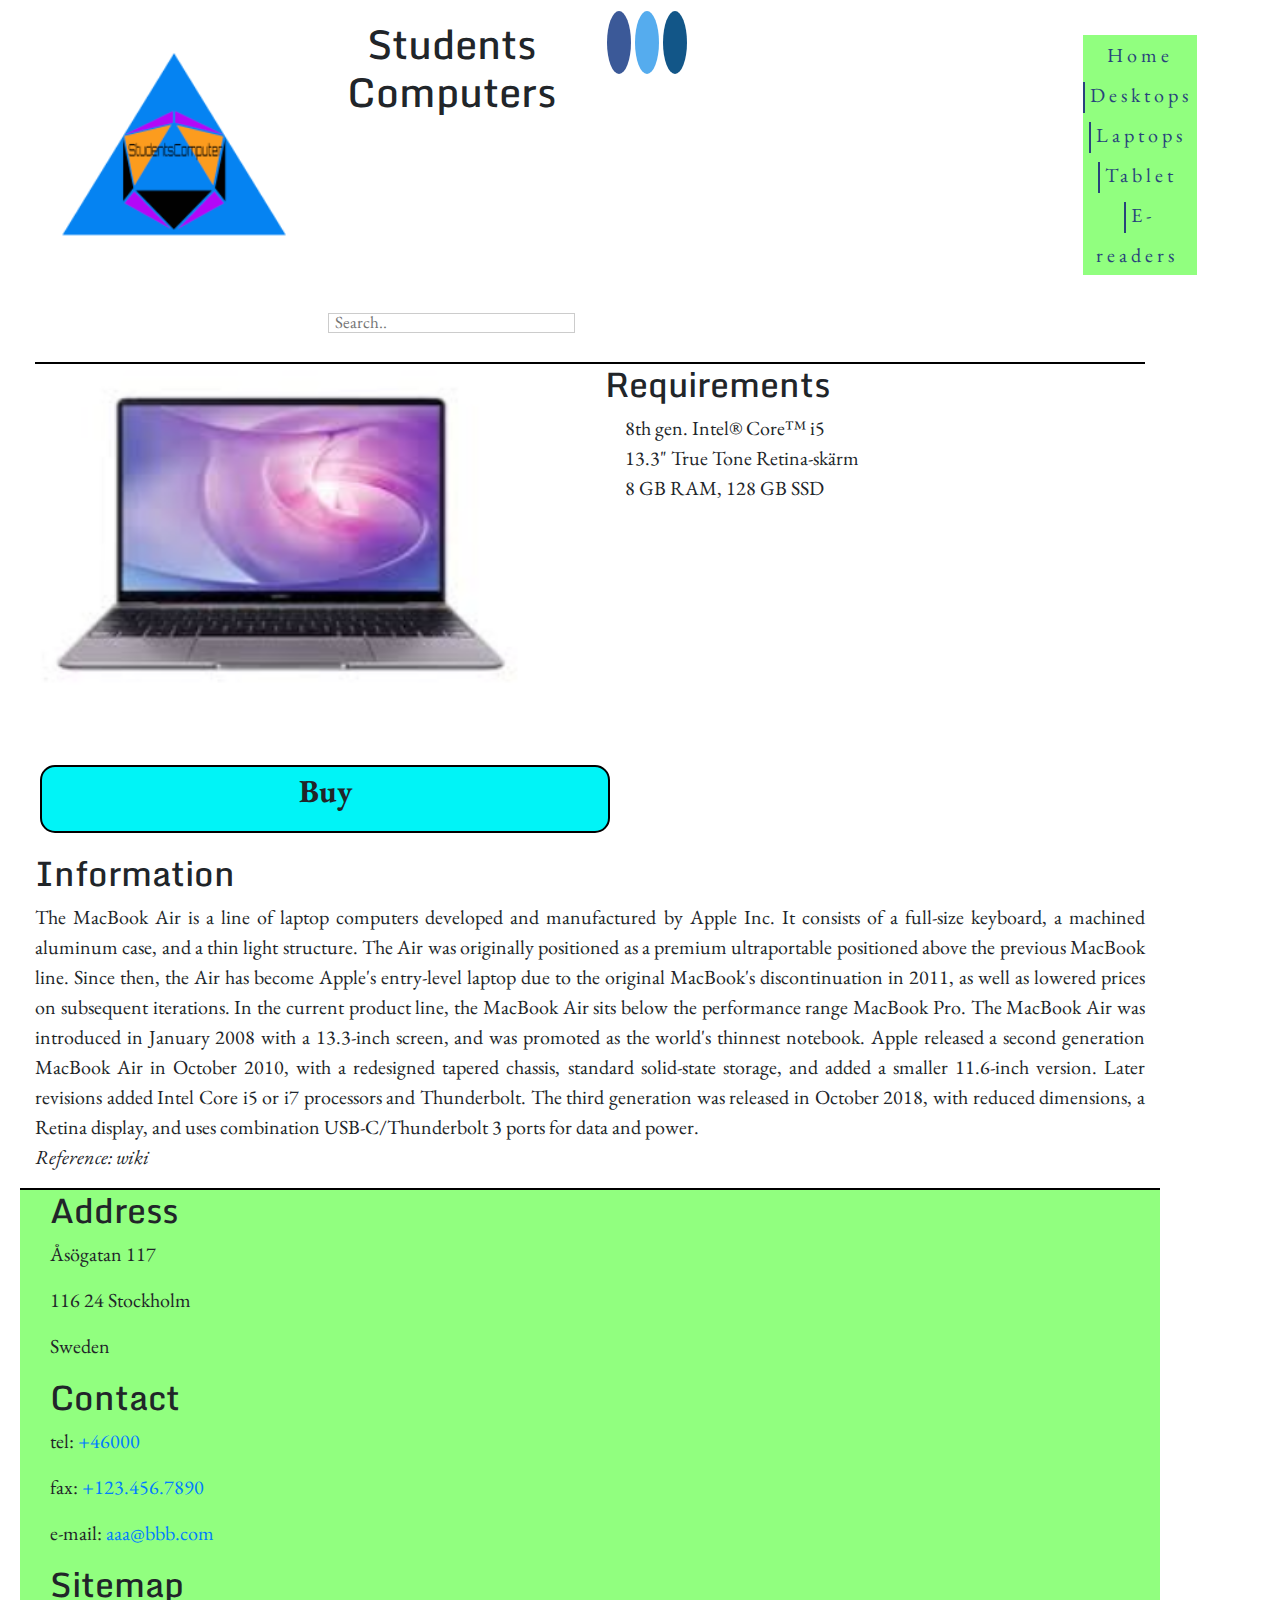
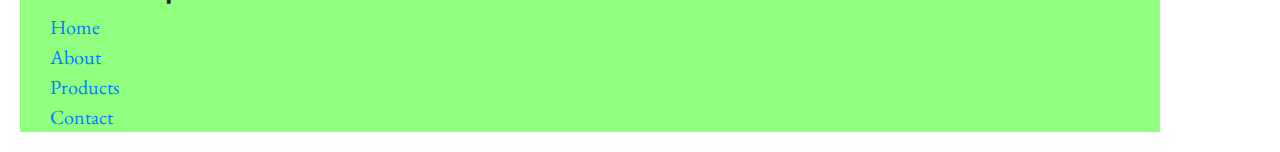
==== product_notebook_A2.html @ 49c90b10 "added more files" ====
<!DOCTYPE html>
<html>
<head>
	<meta charset="utf-8">
	<meta name="author" content="Byung Guk Kim">
	<meta name="description" content="The best electronic product E-shop for students">
	<meta name="viewport" content="width=device-width, initial-scale=1.0">
	<title>Studentscomputers - product: notebook (Kontroll2 A2 uppgift)</title>
	<link rel="stylesheet" href="https://stackpath.bootstrapcdn.com/bootstrap/4.4.1/css/bootstrap.min.css" integrity="sha384-Vkoo8x4CGsO3+Hhxv8T/Q5PaXtkKtu6ug5TOeNV6gBiFeWPGFN9MuhOf23Q9Ifjh" crossorigin="anonymous">
	<link rel="stylesheet" type="text/css" href="css/product_notebook_A2.css">
	<link rel="stylesheet" type="text/css" href="css/product_notebook_A2_1200px.css">
</head>
<body>
	
	<div class="container">

		<section id="header" class="col-12 col-md-12 col-xl-12">
			
			<div class="row">

				<div id="logo" class="col-4 col-md-3 col-xl-3">
					<img src="images/logo.png" class="logoimage">
				</div>

				<div id="companyname" class="col-4 col-md-3 col-xl-3">
					<h1>Students Computers</h1>
				</div>

				<div id="socialmedia" class="d-none d-md-block d-xl-block col-md-5 col-xl-5">
					<a href="#" class="fa fa-facebook"></a>
					<a href="#" class="fa fa-twitter"></a>
					<a href="#" class="fa fa-instagram"></a>
				</div>

				<div id="navmenu" class="col-1 col-md-1 col-xl-1">
				
					<div class="hamburger">
                 	
	                 	<input type="checkbox" id="nav-toggle">
	                    <label class="nav-toggle" for="nav-toggle">
	                        <span></span>
	                        <span></span>
	                        <span></span>
	                    </label>
					
						<nav class="menu">
							<ul class="select">
								<a href="#"> Home </a>
								<a href="#"> Desktops </a>
								<a href="#"> Laptops </a>
								<a href="#"> Tablet </a>
								<a href="#"> E-readers </a>
							</ul>
						</nav>

					</div>

				</div>			

			</div>



			<div class="row">

				<div id="empty_box1" class="d-none d-md-block d-xl-block col-md-3 col-xl-3"></div>

				<div id="shopsearch" class="col-8 col-md-3 col-xl-3">				
				 	<input type="text" placeholder="Search..">
				</div>

				<div id="empty_box2" class="d-none d-md-block d-xl-block col-md-5 col-xl-5"></div>

				<input type="checkbox" id="shopping_toggle"><label class="shopping_toggle" for="shopping_toggle">
					<img id="shopping_cart" class="col-1 col-md-1 col-xl-1" src="images/shoppingcart.png" alt="shopping cart">
				</label>

				<nav class="shopping_off_canvas">

					<h1>Shopping cart</h1>
					<hr>
					<h2>Products:</h2>
					<p>Macbook air:</p>
					<p class="product_name">1999kr</p>
					<br>
					<p>Macbook pro:</p>
					<p class="product_name">2499kr</p>
					<br>
					<h2>Total price:</h2>
					<p class="total_price">4498kr</p>
					<hr>
					<p id="pay" class="button">Pay</p>
					<p id="back" class="button"><a href="" class="back_link">Back</a></p>
			
				</nav>			

			</div>

		</section>



		<div id="content_mobile1" class="row">			

			<section id="product_picture" class="col-12">
				<img src="images/notebook(macbook_air).png" alt="notebook(macbook_air)">
			</section>

		</div>

		<div id="content_mobile2" class="row">

			<section id="requirements" class="col-md-12">
				<h1>Requirements</h1>
				<p>8th gen. Intel® Core™ i5<br>
			   	13.3" True Tone Retina-skärm<br>
               	8 GB RAM, 128 GB SSD</p>
			</section>

		</div>

		<div id="content_not_mobile" class="row">			

			<section id="product_picture" class="col-md-6 col-xl-6">
				<img src="images/notebook(macbook_air).png" alt="notebook(macbook_air)">
			</section>

			<section id="requirements" class="col-md-6 col-xl-6">
				<h1>Requirements</h1>
				<p>8th gen. Intel® Core™ i5<br>
			   	13.3" True Tone Retina-skärm<br>
               	8 GB RAM, 128 GB SSD</p>
			</section>

			<div class="w-100"></div>

			<div id="empty_box2" class="col-md-6 col-xl-6"></div>

			<section id="buy_button_not_mobile" class="col-md-6 col-xl-6">
				<p>Buy</p>
			</section>	

		</div>



		<div class="row">			
			<section id="product_info" class="col-12 col-md-12 col-xl-12">
				<h1>Information</h1>
				<p>The MacBook Air is a line of laptop computers developed and manufactured by Apple Inc. It consists of a full-size keyboard, a machined aluminum case, and a thin light structure. The Air was originally positioned as a premium ultraportable positioned above the previous MacBook line. Since then, the Air has become Apple's entry-level laptop due to the original MacBook's discontinuation in 2011, as well as lowered prices on subsequent iterations. In the current product line, the MacBook Air sits below the performance range MacBook Pro. The MacBook Air was introduced in January 2008 with a 13.3-inch screen, and was promoted as the world's thinnest notebook. Apple released a second generation MacBook Air in October 2010, with a redesigned tapered chassis, standard solid-state storage, and added a smaller 11.6-inch version. Later revisions added Intel Core i5 or i7 processors and Thunderbolt. The third generation was released in October 2018, with reduced dimensions, a Retina display, and uses combination USB-C/Thunderbolt 3 ports for data and power.<br><cite>Reference: wiki</cite></p>
			</section>
		</div>

		<div class="row">
			<section id="buy_button_mobile" class="d-block d-md-none d-xl-none d-col-8">
				<p>Buy</p>
			</section>			
		</div>

		<!--footer-->
		<div class="row">
			
			<div id="footer" class="col-12 col-md-12 col-xl-12">
				<section id="address" class="col-6 col-md-3 col-xl-3">
					<h1>Address</h1>
					<p>Åsögatan 117</p>
					<p>116 24 Stockholm</p>
					<p>Sweden</p>
				</section>

				<div class="w-100"></div>

				<section id="contact" class="col-6 col-md-3 col-xl-3">
					<h1>Contact</h1>
					<p>tel: <a href="tel:+46000" title="our phone number">+46000</a></p>
					<p>fax: <a href="fax:+123.456.7890" title="our phone number">+123.456.7890</a></p>
					<p>e-mail: <a href="mailto:aaa@bbb.com?subject=Comment&body=Please write your name, e-mail address, phone number and your comment correctly." title="Studentscomputers - contact via e-mail">aaa@bbb.com</a></p>	
				</section>

				<div class="w-100"></div>

				<section id="sitemap" class="d-none d-md-block d-xl-block col-md-3 col-xl-3">
					<h1>Sitemap</h1>
					<a href="index.html">Home</a><br>
					<a href="">About</a><br>
					<a href="">Products</a><br>
					<a href="">Contact</a>
			</section>	
			</div>

		</div>

	</div>


	<!--
		<div class="row">			

		</div>
	-->



<script src="https://code.jquery.com/jquery-3.4.1.slim.min.js" integrity="sha384-J6qa4849blE2+poT4WnyKhv5vZF5SrPo0iEjwBvKU7imGFAV0wwj1yYfoRSJoZ+n" crossorigin="anonymous"></script>
<script src="https://cdn.jsdelivr.net/npm/popper.js@1.16.0/dist/umd/popper.min.js" integrity="sha384-Q6E9RHvbIyZFJoft+2mJbHaEWldlvI9IOYy5n3zV9zzTtmI3UksdQRVvoxMfooAo" crossorigin="anonymous"></script>
<script src="https://stackpath.bootstrapcdn.com/bootstrap/4.4.1/js/bootstrap.min.js" integrity="sha384-wfSDF2E50Y2D1uUdj0O3uMBJnjuUD4Ih7YwaYd1iqfktj0Uod8GCExl3Og8ifwB6" crossorigin="anonymous"></script>

</body>
</html>
---- css/product_notebook_A2.css ----
@import url('https://fonts.googleapis.com/css?family=EB+Garamond:400,400i,700,700i|Fresca|Monda:400,700&display=swap');

*{
	margin: 0;
	padding: 0;
	box-sizing: border-box;
}

body{
	background-color: #fff;
	font-family: 'EB Garamond', serif;
}

h1, h2{
	font-family: 'Monda', sans-serif;
}


.row:before,
.row:after {
  content: "";
  display: table;
}

.row:after {
  clear: both;
}


.container{
	margin: 20px;
}

#product_picture img{
	width: 90%;
	height: 90%;
}

#requirements p{
	margin-left: 20px;
	text-align: left;
}

#buy_button_mobile, #buy_button_not_mobile{
	background-color: #00f4f7;
	border: 2px solid #000;
	border-radius: 15px;
	margin: 20px;
	margin-top: 20px;
	font-size: 32px;
	font-weight: bold;
	width: 100%;
	height: 100%;
	text-align: center;
	cursor: pointer;	
}

div.container > section#buy_button_mobile > p, div.container > section#buy_button_not_mobile > p{
	text-decoration: none;
	font-color: #000;
	font-weight: 700;
}

#product_info p{text-align: justify;}



/*header*/

#header{
	border-bottom: 2px solid #000;
}

#companyname h1{
	text-align: center;
	font-size: 25px;
}

.shopping_off_canvas h1{font-size: 25px;}

.select a:hover, #socialmedia a:hover{color:#2B96DA;}

.fa{
	padding: 12px;
	font-size: 30px;
	width: 20px;
	text-align: center;
	text-decoration: none;
	margin: 5px 2px;
	border-radius: 50%;
}

.fa:hover{opacity: 0.7;}

.fa-facebook{
	background: #3B5998;
	color: white;
}

.fa-twitter{
	background: #55ACEE;
  	color: white;
 }

.fa-instagram{
	background: #125688;
  	color: white;
}

#shopsearch input[type=text]{
	padding: 6px;
	margin-bottom: 10px;
	margin-right: 0px;
	border: none;
	font-size: 17px;
	width: 100%;
}

#shopsearch input[type=text]{border: 1px solid #ccc;}



/*nav menu*/

nav.menu a{
	text-decoration: none;
	font-family: "EB Garamond", serif;
	font-size: 25px;
	display: block;
	padding:0 10px;
	color: black;
	line-height: 40px;
	letter-spacing: 4px;
}

ul{list-style: none;}

.wrapper{
	height: 100%;
    width:100%;
}

.select{background-color: rgba(36,255,0,0.5);}

nav.menu{
	width: 200px;
    position: fixed;
    top:0;
    height: auto;
    margin-right: -100%;
    padding:15px;
    transition: margin .3s;
    right: 0;
    background-color: none;}


.nav-toggle{
	grid-area: nav-toggle;
	display: block;
    position: fixed;
    top: 25px;
    right: 25px;
    height: 32px;
    width: 40px;
    cursor: pointer;
    z-index: 99;
    margin-left: 10px;
    transition: margin .3s;
}

.nav-toggle span{
	position: relative;
    display:block;
    top: 0px;
    height: 2px;
    width: 35px;
    background: black;
    transition: all .3s;
} 
.nav-toggle span:nth-child(2) {top:12px;}

.nav-toggle span:nth-child(3) {top:24px;}

input[type=checkbox]{
	position:fixed;		/*fixed postion > position*/
    right:-9999px;
    opacity: 0;
}

input[type=checkbox]:checked ~ .nav-toggle{margin-right:120px;}

input[type=checkbox]:checked ~ .nav-toggle span:nth-child(1){
	top: 8px;
    left:-7px;
    height:4px;
    transform: scale(0.5) rotate(45deg);
}

input[type=checkbox]:checked ~ .nav-toggle span:nth-child(2){display:none;}

input[type=checkbox]:checked ~ .nav-toggle span:nth-child(3){
	top: 4px;
    left:-7px;
    height:4px;
    transform: scale(0.5) rotate(-45deg);
}

input[type=checkbox]:checked ~ .menu{margin-right:0px;}



/*shopping cart*/

input[type=checkbox]#shopping_toggle{
  position: fixed;
  visibility: hidden;
}

input[type=checkbox]:checked ~ .shopping_off_canvas{
  margin-right: 0px;
}

.shopping_off_canvas > .product_name{
  text-align: right;
}

.shopping_off_canvas > .total_price{
  text-align: right;
  font-weight: bold;
}

.shopping_off_canvas > p#pay.button, .shopping_off_canvas > p#back.button{
  width: 100%;
  height: auto;
  background-color: #78FF00;
  margin: 5px;
  border: 1px solid #000;
  text-align: center;
  font-weight: bold;
}

.shopping_off_canvas > p#pay.button:hover, .shopping_off_canvas > p#back.button:hover{
  background-color: #58BA00;
  cursor: pointer;
}

.shopping_off_canvas > a.back_link:link{
  text-decoration: none;
}



/*footer*/

#footer{
	background-color: rgba(36,255,0,0.5);
	border-top: 2px solid #000;
	margin: 0px;	
}



@media screen and (max-width: 767.98px){

	body{font-size: 12px;}

	h1{font-size: 20px;}

	h2{font-size: 16px;}

	#content_not_mobile{display: none;}

	div.container > section#buy_button_mobile.d-block.d-md-none.d-xl-none.d-col-8 > p{
		padding-top: 20px;
	}



	/*header(mobile)*/

	.logoimage{
		display: block; 
		width: 100%; 
		margin-left: auto; 
		margin-right: auto;
	}

	#socialmedia{display: none;}



	/*shopping cart(mobile)*/

	#shopping_cart{
    	width: 32px;
    	height: 32px;
  	}

  	.shopping_off_canvas{
    	width: 200px;
    	position: fixed;
    	height: 100%;
    	right: 0;
    	margin-right: -200px;
    	font-size: 20px;
    	background: rgba(36, 255, 0, 0.5);
    	padding: 10px;
    	transition: margin 0.3s;
    	z-index: 100;
  	}

  	input[type=checkbox]:checked ~ .shopping_off_canvas > p#back.button {
    	margin-right: -200px;
  	}



	/*footer(mobile)*/

	#advertisement, #sitemap{display:none;}

}



/*tablet*/
@media screen and (min-width: 768px) and (max-width: 1199.98px){
	
	#content_mobile1{display: none;}
	
	#content_mobile2{display: none;}

	body{font-size: 18px;}

	h1{font-size: 30px;}

	h2{font-size: 22px;}

	#advertisement{display:none;}

	div.container > section#buy_button_not_mobile > p{
		margin-top: 20px;
		font-size: 45px;
	}



	/*header(tablet)*/

	#header h1{font-size: 35px;}

	.select a, #socialmedia a{margin:5px;}

	#socialmedia{display: block;}

	.logoimage{
		display: block; 
		width: 100%; 
		margin-left: auto; 
		margin-right: auto;
	}
	
	#shopsearch input[type=text]{
		width: 100%;
		height: 20px;
		margin-right: 100px;
	}



	/*Shopping cart(tablet)*/

	#shopping_cart{
    	width: 48px;
    	height: 48px;
  	}

  	.shopping_off_canvas{
    	width: 200px;
    	position: fixed;
    	height: 100%;
    	right: 0;
    	margin-right: -200px;
    	font-size: 20px;
    	background: rgba(36, 255, 0, 0.5);
    	padding: 10px;
    	transition: margin 0.3s;
    	z-index: 100;
  	}

  	input[type=checkbox]:checked ~ .shopping_off_canvas > p#back.button {
    	margin-right: -200px;
  	}		

}
---- css/product_notebook_A2_1200px.css ----
/*desktop*/
@media screen and (min-width: 1200px){

	#content_mobile1{display: none;}
	
	#content_mobile2{display: none;}

	body{font-size: 20px;}

	h1{font-size: 34px;}

	h2{font-size: 24px;}

	div.container > section#buy_button_not_mobile > p{
		margin-top: 40px;
		font-size: 70px;
	}



	/*header(desktop)*/

	.logoimage{
		display: block; 
		width: 100%; 
		margin-left: auto; 
		margin-right: auto;
	}

	#companyname h1{font-size: 40px;}

	#socialmedia{display: block;}

	section#header > div#socialmedia{
		display: inline-block;
	}	
	
	#shopsearch input[type=text]{
		width: 100%;
		height: 20px;
		margin-right: 100px;
	}



	/*nav menu(desktop)*/

	.nav-toggle{display:none;} 

	nav.menu{
		position: relative;
		margin: 0px;
		background: none;
		display: flex;
		flex-direction: row;
		width: 100%;
		height: 100%;
	} 

	nav.menu a{
		display: inline;
		flex-direction: row;
		font-size: 20px;
		padding: 0 5px 5px 5px;
		text-align: center;
		border-left: 2px solid;
		color:#28447B;
	}

	ul{text-align: center;}

	.menu a:first-child{border-left:none;}		



	/*shopping cart(desktop)*/

  	#shopping_cart{
    	width: 48px;
    	height: 48px;
  	}

  	.shopping_off_canvas{
    	width: 300px;
    	position: fixed;
    	height: 100%;
    	right: 0;
    	margin-right: -300px;
    	font-size: 20px;
    	background: rgba(36, 255, 0, 0.5);
    	padding: 10px;
    	transition: margin 0.3s;
    	z-index: 100;
  	}

  	input[type=checkbox]:checked ~ .shopping_off_canvas > p#back.button{
    	margin-right: -300px;
  	}

}
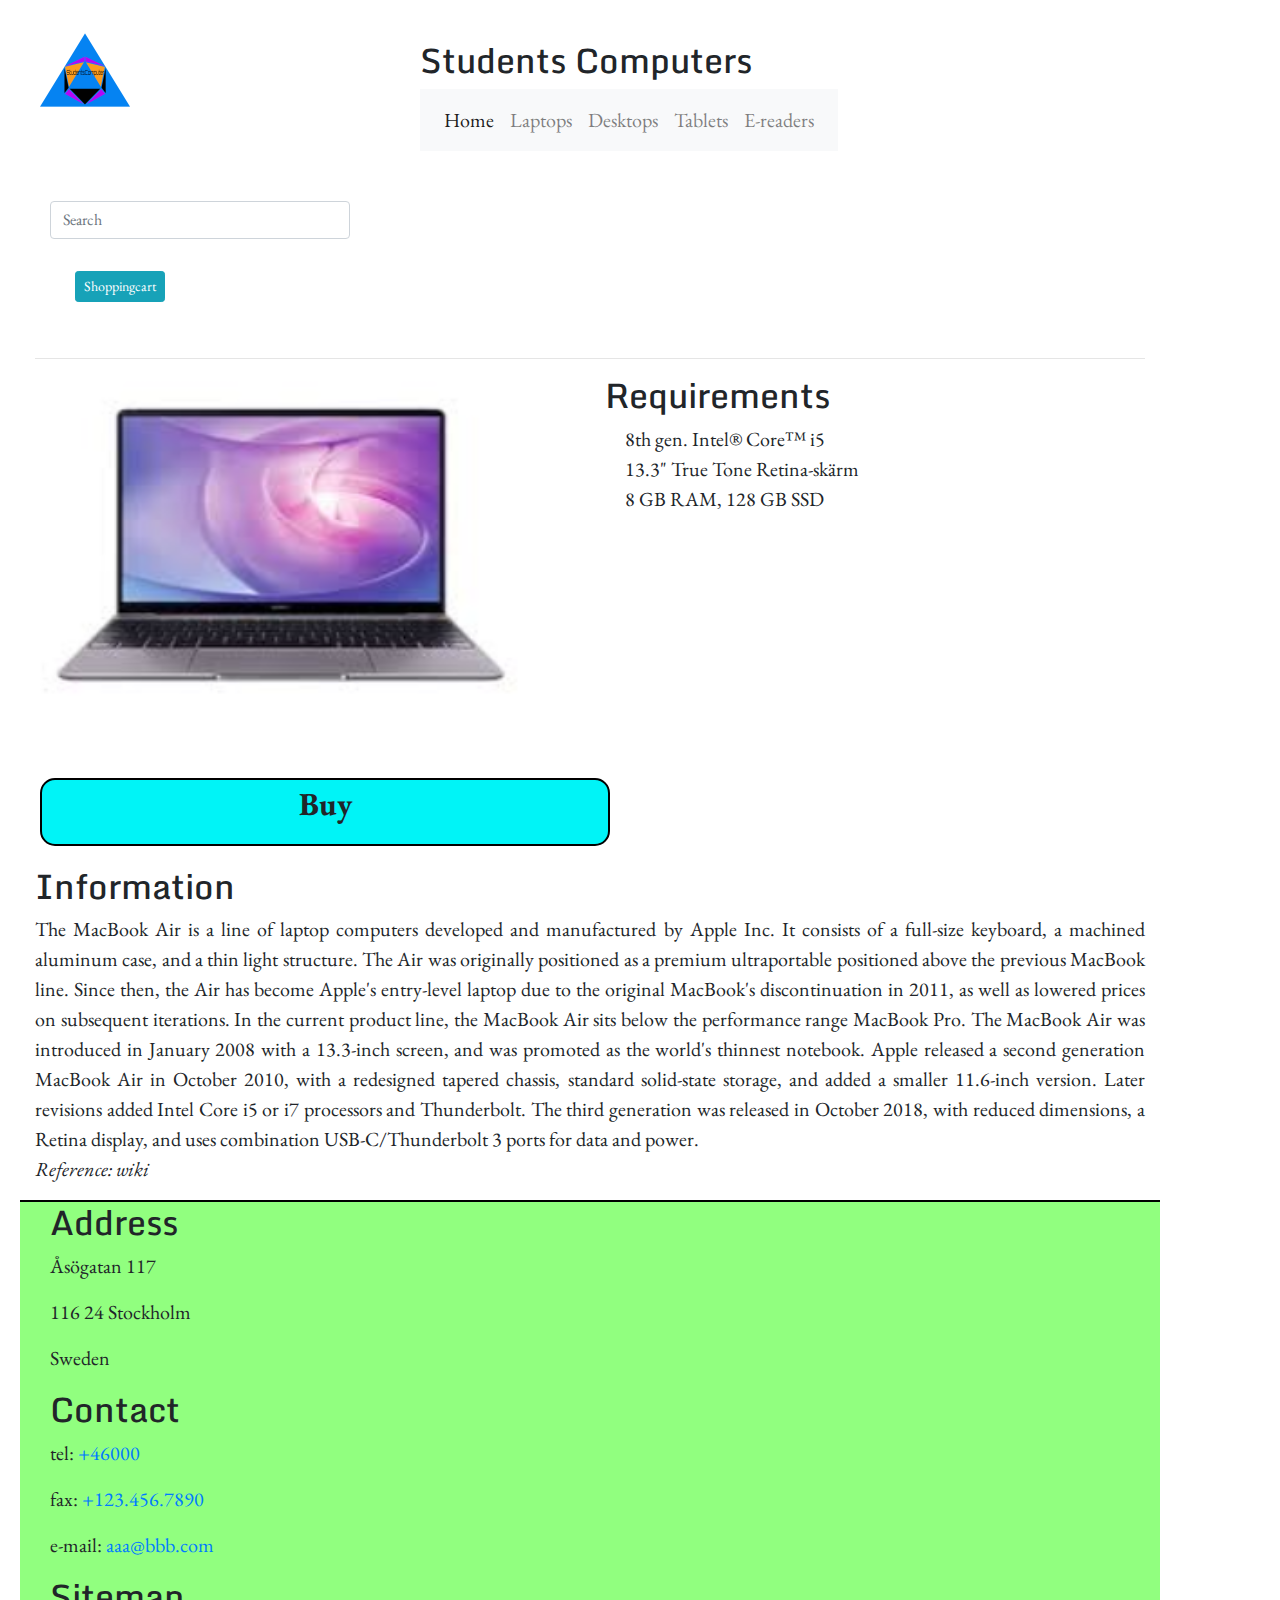
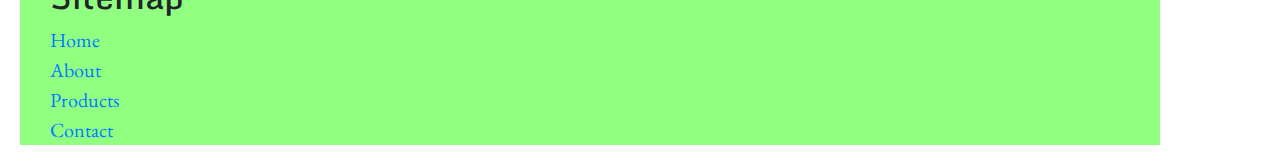
==== commit bef2d2d8: "fixed header, problems still exist: search bar, shopping cart, social media" ====
--- a/product_notebook_A2.html
+++ b/product_notebook_A2.html
@@ -6,7 +6,14 @@
 	<meta name="description" content="The best electronic product E-shop for students">
 	<meta name="viewport" content="width=device-width, initial-scale=1.0">
 	<title>Studentscomputers - product: notebook (Kontroll2 A2 uppgift)</title>
+	
+	<!--Bootstrap CSS-->
 	<link rel="stylesheet" href="https://stackpath.bootstrapcdn.com/bootstrap/4.4.1/css/bootstrap.min.css" integrity="sha384-Vkoo8x4CGsO3+Hhxv8T/Q5PaXtkKtu6ug5TOeNV6gBiFeWPGFN9MuhOf23Q9Ifjh" crossorigin="anonymous">
+	<link href="//maxcdn.bootstrapcdn.com/bootstrap/4.1.1/css/bootstrap.min.css" rel="stylesheet" id="bootstrap-css">
+	<script src="//maxcdn.bootstrapcdn.com/bootstrap/4.1.1/js/bootstrap.min.js"></script>
+	<script src="//cdnjs.cloudflare.com/ajax/libs/jquery/3.2.1/jquery.min.js"></script>
+
+	<!--Custom CSS-->
 	<link rel="stylesheet" type="text/css" href="css/product_notebook_A2.css">
 	<link rel="stylesheet" type="text/css" href="css/product_notebook_A2_1200px.css">
 </head>
@@ -14,89 +21,107 @@
 	
 	<div class="container">
 
-		<section id="header" class="col-12 col-md-12 col-xl-12">
-			
-			<div class="row">
-
-				<div id="logo" class="col-4 col-md-3 col-xl-3">
-					<img src="images/logo.png" class="logoimage">
-				</div>
-
-				<div id="companyname" class="col-4 col-md-3 col-xl-3">
-					<h1>Students Computers</h1>
-				</div>
-
-				<div id="socialmedia" class="d-none d-md-block d-xl-block col-md-5 col-xl-5">
-					<a href="#" class="fa fa-facebook"></a>
-					<a href="#" class="fa fa-twitter"></a>
-					<a href="#" class="fa fa-instagram"></a>
-				</div>
-
-				<div id="navmenu" class="col-1 col-md-1 col-xl-1">
-				
-					<div class="hamburger">
-                 	
-	                 	<input type="checkbox" id="nav-toggle">
-	                    <label class="nav-toggle" for="nav-toggle">
-	                        <span></span>
-	                        <span></span>
-	                        <span></span>
-	                    </label>
-					
-						<nav class="menu">
-							<ul class="select">
-								<a href="#"> Home </a>
-								<a href="#"> Desktops </a>
-								<a href="#"> Laptops </a>
-								<a href="#"> Tablet </a>
-								<a href="#"> E-readers </a>
-							</ul>
+		<header>
+		   
+			<div class="col-md-18">
+		  		<div class="row">
+			    	<div class="col-md-4">
+			     		<img src="images/logo.png" class="logoimage">
+			    	</div>
+
+				    <div class="col-fluid">
+					     <h1> Students Computers </h1>
+
+					     <nav class="navbar navbar-expand-lg navbar-light bg-light">
+	  
+	  						<button class="navbar-toggler" type="button" data-toggle="collapse" data-target="#navbarTogglerDemo02" aria-controls="navbarTogglerDemo02" aria-expanded="false" aria-label="Toggle navigation">
+	    					<span class="navbar-toggler-icon"></span></button>
+
+	  						<div class="collapse navbar-collapse" id="navbarTogglerDemo02">
+	    						<ul class="navbar-nav mr-auto mt-2 mt-lg-0">
+	      							<li class="nav-item active">
+	       						 	<a class="nav-link" href="index.html">Home <span class="sr-only">(current)</span></a>
+	      							</li>
+	      							<li class="nav-item">
+	        						<a class="nav-link" href="product_notebook_A2.html">Laptops</a>
+	      							</li>
+	        						<li class="nav-item">
+	        						<a class="nav-link" href="#">Desktops</a>
+	      							</li>
+	        						<li class="nav-item">
+	        						<a class="nav-link" href="#">Tablets</a>
+	      							</li>
+	        						<li class="nav-item">
+	        						<a class="nav-link" href="#">E-readers</a>
+	      							</li>
+	   							 </ul>    
+	 						 </div>
+
 						</nav>
-
-					</div>
-
-				</div>			
-
+				    </div>
+
+				    	<div class="col-fluid">
+
+						    <div class="socialmediabuttons">
+						    	<link rel="stylesheet" href="https://cdnjs.cloudflare.com/ajax/libs/font-awesome/4.7.0/css/font-awesome.min.css">
+						    		
+						    	<i class="fa fa-facebook fa-3x" aria-hidden="true"></i>
+						    	<i class="fa fa-twitter fa-3x" aria-hidden="true"></i>
+			                    <i class="fa fa-instagram fa-3x" aria-hidden="true"></i>
+			                     
+			                </div>
+			                    <div class="search">
+				    				<form class="form-inline my-2 my-lg-0">
+	      								<input class="form-control mr-sm-2" type="search" placeholder="Search" aria-label="Search">
+	      							</form>
+	      						</div>
+	      				
+	      						<div class="container">
+  
+  								<button type="button" class="btn btn-info btn-sm" data-toggle="modal" data-target="#myModal"> Shoppingcart</button>
+
+  								<span class="glyphicon glyphicon-shopping-cart"></span>
+
+	  								<div class="modal fade" id="myModal" role="dialog">
+	   								 	<div class="modal-dialog">
+	      									<div class="modal-content">
+	        									
+	        									<div class="modal-header">
+	          										<button type="button" class="close" data-dismiss="modal">&times;</button>
+	          										<h1 class="modal-title">Shoppingcart</h1>
+	          										<hr>
+	        									</div>
+	        									
+	        									<div class="modal-body">
+		           									<div>
+			           									<h2>Products:</h2>
+											            <p>Macbook air:</p>
+											            <p class="price"> 1999 kr </p>
+											         </div>
+											         <div>
+											            <h2>Products:</h2>
+											            <p>Macbook Pro:</p>
+											            <p class="price"> 2499 kr </p>
+											            <hr>
+											            <h2>Total price:</h2>
+											            <p class="price"> 4498 kr</p>
+
+										            </div>
+	        									</div>
+
+	       									 	<div class="modal-footer">
+	          										<button type="button" class="btn btn-primary">Checkout</button>
+	          										<button type="button" class="btn btn-default" data-dismiss="modal">Back</button>
+	        									</div>
+
+	     									</div>
+									</div>
+	   							  </form>    
+			    				</div>
+		  				</div>
 			</div>
-
-
-
-			<div class="row">
-
-				<div id="empty_box1" class="d-none d-md-block d-xl-block col-md-3 col-xl-3"></div>
-
-				<div id="shopsearch" class="col-8 col-md-3 col-xl-3">				
-				 	<input type="text" placeholder="Search..">
-				</div>
-
-				<div id="empty_box2" class="d-none d-md-block d-xl-block col-md-5 col-xl-5"></div>
-
-				<input type="checkbox" id="shopping_toggle"><label class="shopping_toggle" for="shopping_toggle">
-					<img id="shopping_cart" class="col-1 col-md-1 col-xl-1" src="images/shoppingcart.png" alt="shopping cart">
-				</label>
-
-				<nav class="shopping_off_canvas">
-
-					<h1>Shopping cart</h1>
-					<hr>
-					<h2>Products:</h2>
-					<p>Macbook air:</p>
-					<p class="product_name">1999kr</p>
-					<br>
-					<p>Macbook pro:</p>
-					<p class="product_name">2499kr</p>
-					<br>
-					<h2>Total price:</h2>
-					<p class="total_price">4498kr</p>
-					<hr>
-					<p id="pay" class="button">Pay</p>
-					<p id="back" class="button"><a href="" class="back_link">Back</a></p>
-			
-				</nav>			
-
-			</div>
-
-		</section>
+		</header>
+<hr>
 
 
 
@@ -200,7 +225,7 @@
 	-->
 
 
-
+<!--Optional javascript-->
 <script src="https://code.jquery.com/jquery-3.4.1.slim.min.js" integrity="sha384-J6qa4849blE2+poT4WnyKhv5vZF5SrPo0iEjwBvKU7imGFAV0wwj1yYfoRSJoZ+n" crossorigin="anonymous"></script>
 <script src="https://cdn.jsdelivr.net/npm/popper.js@1.16.0/dist/umd/popper.min.js" integrity="sha384-Q6E9RHvbIyZFJoft+2mJbHaEWldlvI9IOYy5n3zV9zzTtmI3UksdQRVvoxMfooAo" crossorigin="anonymous"></script>
 <script src="https://stackpath.bootstrapcdn.com/bootstrap/4.4.1/js/bootstrap.min.js" integrity="sha384-wfSDF2E50Y2D1uUdj0O3uMBJnjuUD4Ih7YwaYd1iqfktj0Uod8GCExl3Og8ifwB6" crossorigin="anonymous"></script>
--- a/css/product_notebook_A2.css
+++ b/css/product_notebook_A2.css
@@ -30,6 +30,8 @@
 .container{
 	margin: 20px;
 }
+
+.logoimage{height: 100px;}
 
 #product_picture img{
 	width: 90%;
@@ -65,7 +67,74 @@
 
 
 
-/*header*/
+/*header(new version)*/
+
+/*shopping cart(new version)*/
+
+.modal-header, .modal-footer, .modal-body, .modal-dialog{
+	background: rgba(36, 255, 0, 0.8);
+	width:200px;
+}
+
+.modal-content{
+	position: fixed;
+	top:200px;
+	width:200px;
+}
+
+.modal h1{font-size: 22px}
+.modal h2{font-size: 18px}
+
+
+
+/*social media(new version)*/
+
+.fa{
+	float:right; 
+	width:45px;
+    color: white;
+    margin:10px;
+    background-color: #3A6BDC;
+}
+
+.fa-facebook{padding: 0px 7px 0px 7px;}
+
+.search .form-control{
+	width: 300px;
+	margin:10px;
+}
+
+.search{width: 100%;}
+
+header 	.col-fluid{
+	display: grid;
+	padding:20px;
+} 
+
+.socialmediabuttons{display: none;}
+
+
+
+/*footer*/
+#footer{
+	background-color: rgba(36,255,0,0.5);
+	border-top: 2px solid #000;
+	margin: 0px;	
+}
+
+
+
+
+
+
+
+
+
+
+/*
+---------------------------
+header(previous version)
+---------------------------
 
 #header{
 	border-bottom: 2px solid #000;
@@ -120,7 +189,9 @@
 
 
 
-/*nav menu*/
+------------------------------
+nav menu(previous version)
+------------------------------
 
 nav.menu a{
 	text-decoration: none;
@@ -139,8 +210,6 @@
 	height: 100%;
     width:100%;
 }
-
-.select{background-color: rgba(36,255,0,0.5);}
 
 nav.menu{
 	width: 200px;
@@ -182,7 +251,7 @@
 .nav-toggle span:nth-child(3) {top:24px;}
 
 input[type=checkbox]{
-	position:fixed;		/*fixed postion > position*/
+	position:fixed;							fixed postion > position
     right:-9999px;
     opacity: 0;
 }
@@ -209,7 +278,9 @@
 
 
 
-/*shopping cart*/
+----------------------------------
+shopping cart(previous version)
+----------------------------------
 
 input[type=checkbox]#shopping_toggle{
   position: fixed;
@@ -248,15 +319,14 @@
   text-decoration: none;
 }
 
-
-
-/*footer*/
-
-#footer{
-	background-color: rgba(36,255,0,0.5);
-	border-top: 2px solid #000;
-	margin: 0px;	
-}
+*/
+
+
+
+
+
+
+
 
 
 
@@ -276,7 +346,18 @@
 
 
 
-	/*header(mobile)*/
+	/*header(mobile)(new version)*/
+	.socialmediabuttons{display: none;}
+
+	.navbar{
+		position: fixed;
+		right: 5px;
+		top: 5px;
+	}
+
+
+
+	/*-------header(mobile)(previous version)-----------
 
 	.logoimage{
 		display: block; 
@@ -286,10 +367,13 @@
 	}
 
 	#socialmedia{display: none;}
-
-
-
-	/*shopping cart(mobile)*/
+	
+	---------------------------------------------------*/
+
+
+
+	/*
+	-----------------shopping cart(mobile)(previous version)--------------------
 
 	#shopping_cart{
     	width: 32px;
@@ -313,11 +397,15 @@
     	margin-right: -200px;
   	}
 
-
-
-	/*footer(mobile)*/
+	---------------------------------------------------------------------------*/
+
+
+	/*
+	----footer(mobile)(previous version)---------
 
 	#advertisement, #sitemap{display:none;}
+
+	-------------------------------------------*/
 
 }
 
@@ -342,10 +430,22 @@
 		margin-top: 20px;
 		font-size: 45px;
 	}
-
-
-
-	/*header(tablet)*/
+	
+
+
+	/*header(tablet)(new version)*/
+	.socialmediabuttons{display: none;}
+
+	.navbar{
+		position: fixed;
+		right: 5px;
+		top: 5px;
+	}
+
+
+
+	/*
+	-----------header(tablet)(previous version)--------------
 
 	#header h1{font-size: 35px;}
 
@@ -365,10 +465,12 @@
 		height: 20px;
 		margin-right: 100px;
 	}
-
-
-
-	/*Shopping cart(tablet)*/
+	--------------------------------------------------------*/
+
+
+
+	/*
+	-------------Shopping cart(tablet)(previous version)-------------------------
 
 	#shopping_cart{
     	width: 48px;
@@ -390,6 +492,8 @@
 
   	input[type=checkbox]:checked ~ .shopping_off_canvas > p#back.button {
     	margin-right: -200px;
-  	}		
+  	}
+
+  	----------------------------------------------------------------------------*/		
 
 }--- a/css/product_notebook_A2_1200px.css
+++ b/css/product_notebook_A2_1200px.css
@@ -18,7 +18,8 @@
 
 
 
-	/*header(desktop)*/
+	/*
+	-----------------header(desktop)(previous version)--------------------
 
 	.logoimage{
 		display: block; 
@@ -41,9 +42,12 @@
 		margin-right: 100px;
 	}
 
+	--------------------------------------------------------------------*/
 
 
-	/*nav menu(desktop)*/
+
+	/*
+	------------------nav menu(desktop)(previous version)-----------------
 
 	.nav-toggle{display:none;} 
 
@@ -71,9 +75,11 @@
 
 	.menu a:first-child{border-left:none;}		
 
+	---------------------------------------------------------------------*/
 
 
-	/*shopping cart(desktop)*/
+	/*
+	------------------shopping cart(desktop)(previous version)-------------
 
   	#shopping_cart{
     	width: 48px;
@@ -97,4 +103,6 @@
     	margin-right: -300px;
   	}
 
+  	----------------------------------------------------------------------*/
+
 }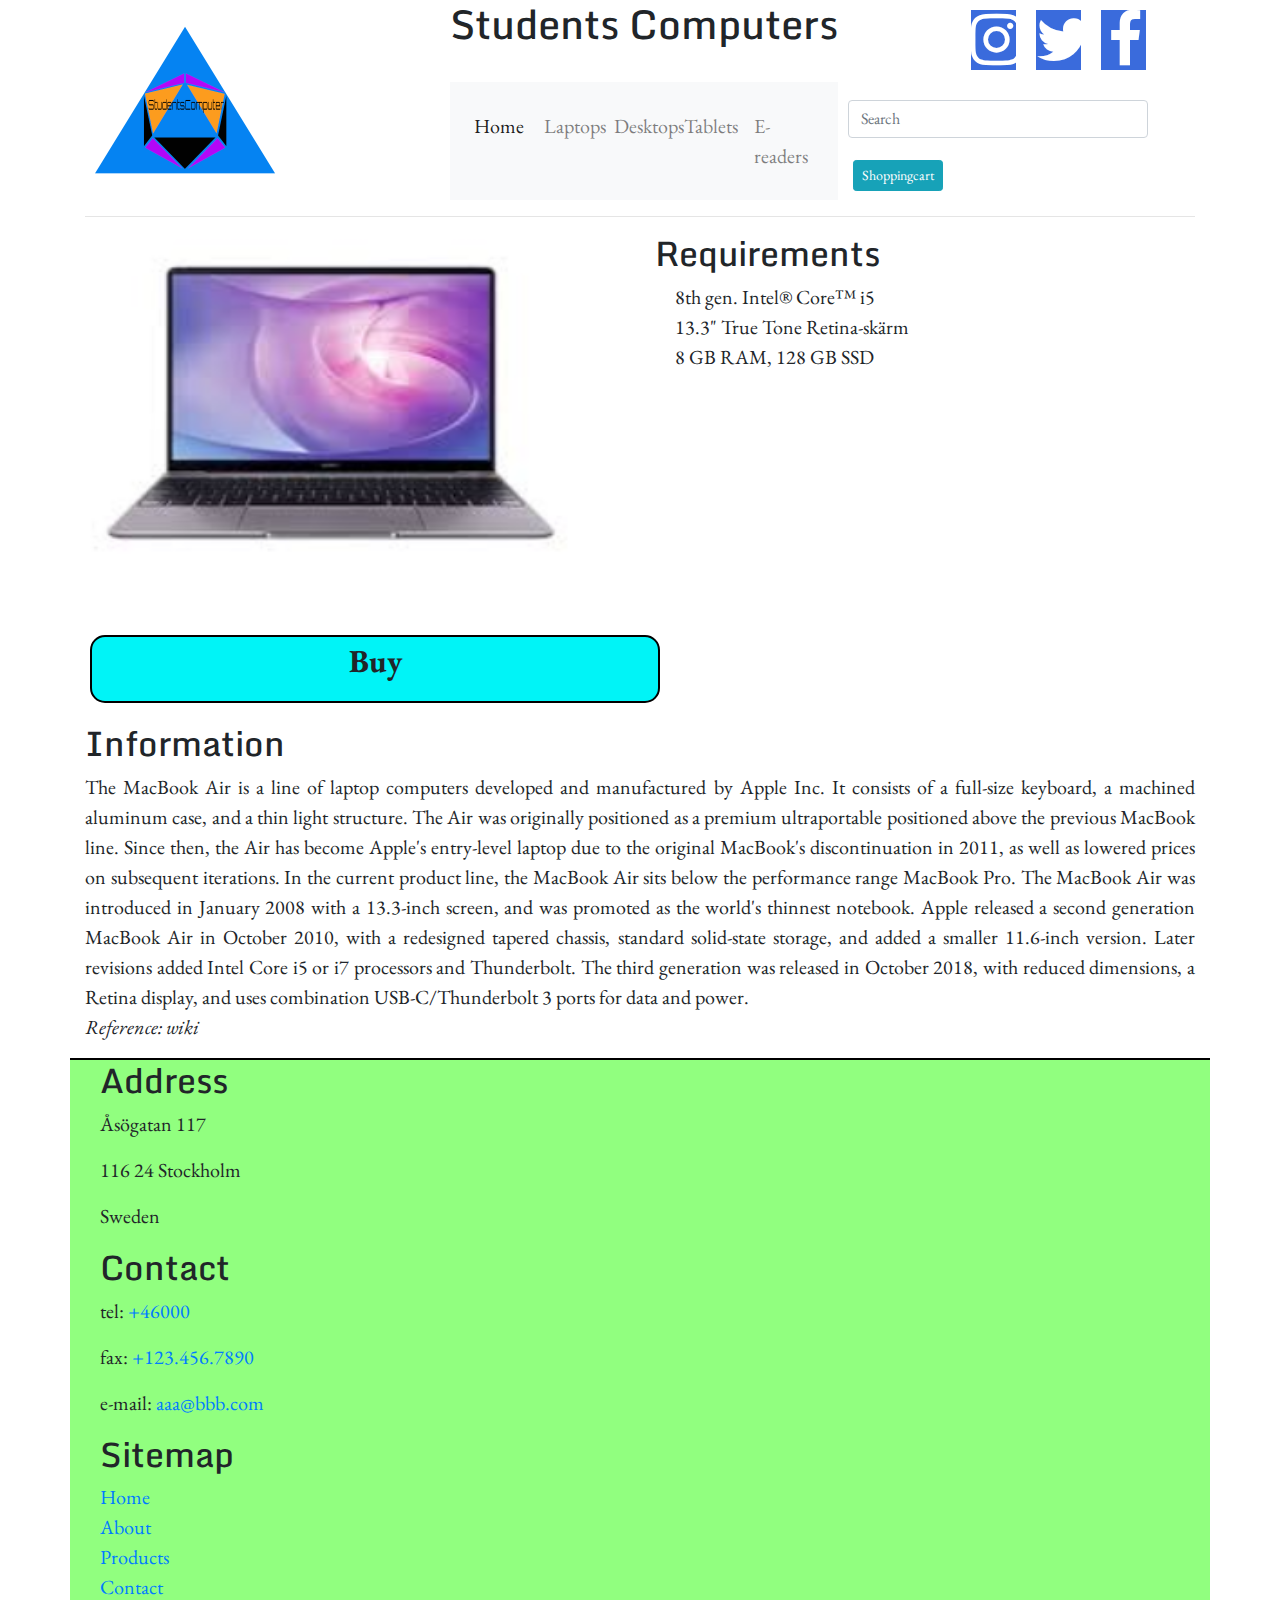
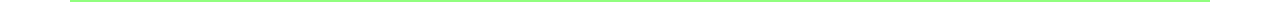
==== commit 3277aead: "fixed header again for my product page, social media buttons existence difference with index.html an" ====
--- a/product_notebook_A2.html
+++ b/product_notebook_A2.html
@@ -24,7 +24,9 @@
 		<header>
 		   
 			<div class="col-md-18">
+
 		  		<div class="row">
+			    	
 			    	<div class="col-md-4">
 			     		<img src="images/logo.png" class="logoimage">
 			    	</div>
@@ -62,7 +64,7 @@
 
 				    	<div class="col-fluid">
 
-						    <div class="socialmediabuttons">
+						    <div id="socialmediabuttons">
 						    	<link rel="stylesheet" href="https://cdnjs.cloudflare.com/ajax/libs/font-awesome/4.7.0/css/font-awesome.min.css">
 						    		
 						    	<i class="fa fa-facebook fa-3x" aria-hidden="true"></i>
--- a/css/product_notebook_A2.css
+++ b/css/product_notebook_A2.css
@@ -1,10 +1,12 @@
 @import url('https://fonts.googleapis.com/css?family=EB+Garamond:400,400i,700,700i|Fresca|Monda:400,700&display=swap');
 
+/*
 *{
 	margin: 0;
 	padding: 0;
 	box-sizing: border-box;
 }
+*/
 
 body{
 	background-color: #fff;
@@ -16,6 +18,7 @@
 }
 
 
+/*
 .row:before,
 .row:after {
   content: "";
@@ -27,11 +30,11 @@
 }
 
 
+
 .container{
 	margin: 20px;
 }
-
-.logoimage{height: 100px;}
+*/
 
 #product_picture img{
 	width: 90%;
@@ -69,6 +72,11 @@
 
 /*header(new version)*/
 
+header h1{
+	font-size: 2.5rem;
+	font-weight: 500;
+}
+
 /*shopping cart(new version)*/
 
 .modal-header, .modal-footer, .modal-body, .modal-dialog{
@@ -106,12 +114,9 @@
 
 .search{width: 100%;}
 
-header 	.col-fluid{
-	display: grid;
-	padding:20px;
-} 
-
-.socialmediabuttons{display: none;}
+header .col-fluid{display: grid;} 
+
+#socialmediabuttons{display: none;}
 
 
 
@@ -338,6 +343,8 @@
 
 	h2{font-size: 16px;}
 
+	.logoimage{height: 100px;}
+
 	#content_not_mobile{display: none;}
 
 	div.container > section#buy_button_mobile.d-block.d-md-none.d-xl-none.d-col-8 > p{
@@ -347,7 +354,7 @@
 
 
 	/*header(mobile)(new version)*/
-	.socialmediabuttons{display: none;}
+	#socialmediabuttons{display: none;}
 
 	.navbar{
 		position: fixed;
@@ -412,8 +419,10 @@
 
 
 /*tablet*/
-@media screen and (min-width: 768px) and (max-width: 1199.98px){
-	
+@media screen and (min-width: 768px) and (max-width: 990px){
+	
+	.logoimage{height: 100px;}
+
 	#content_mobile1{display: none;}
 	
 	#content_mobile2{display: none;}
@@ -434,7 +443,7 @@
 
 
 	/*header(tablet)(new version)*/
-	.socialmediabuttons{display: none;}
+	#socialmediabuttons{display: none;}
 
 	.navbar{
 		position: fixed;
@@ -496,4 +505,34 @@
 
   	----------------------------------------------------------------------------*/		
 
+}
+
+
+
+@media screen and (min-width: 991px) and (max-width: 1199.98px){
+
+	.logoimage{height: 100px;}
+
+	#content_mobile1{display: none;}
+	
+	#content_mobile2{display: none;}
+
+	body{font-size: 18px;}
+
+	h1{font-size: 30px;}
+
+	h2{font-size: 22px;}
+
+	#advertisement{display:none;}
+
+	div.container > section#buy_button_not_mobile > p{
+		margin-top: 20px;
+		font-size: 45px;
+	}
+	
+
+
+	/*header(tablet)(new version)*/
+	#socialmediabuttons{display: none;}
+
 }--- a/css/product_notebook_A2_1200px.css
+++ b/css/product_notebook_A2_1200px.css
@@ -1,5 +1,9 @@
 /*desktop*/
 @media screen and (min-width: 1200px){
+
+	.nav-link{width: 70px;}
+
+	#socialmediabuttons{display: inline-block;}
 
 	#content_mobile1{display: none;}
 	
